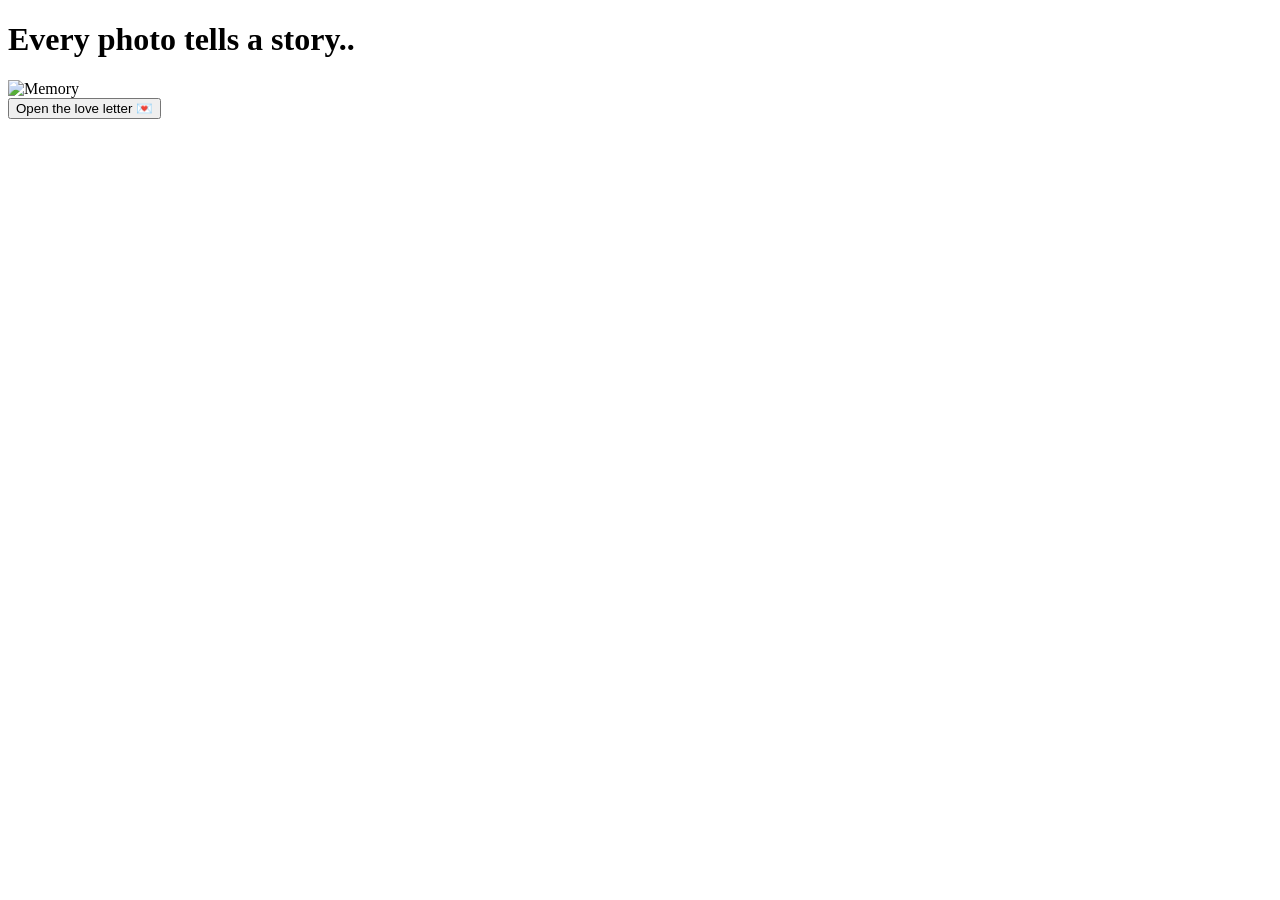
==== gallery.html @ 5c21183c "Add files via upload" ====
<!DOCTYPE html>
<html lang="en">
<head>

<meta charset="UTF-8">
<meta name="viewport" content="width=device-width, initial-scale=1.0">

<title>Our Memories</title>

<link rel="stylesheet" href="css/style.css">

</head>

<body>

<h1 class="gallery-title">
    Every photo tells a story..
</h1>

<audio autoplay loop>
    <source src="music/our-song.mp3" type="audio/mpeg">
</audio>

<div class="gallery-container">
<div class="photo-stuck">
    <div class="polaroid">

        <img id="memoryPhoto"
             src="images/photo1.jpg"
             alt="Memory">

    </div>

</div>

<div class="gallery-button">

<button onclick="window.location.href='letter.html'">

Open the love letter 💌

</button>

</div>
</div>
<script src="js/gallery.js"></script>

</body>
</html>
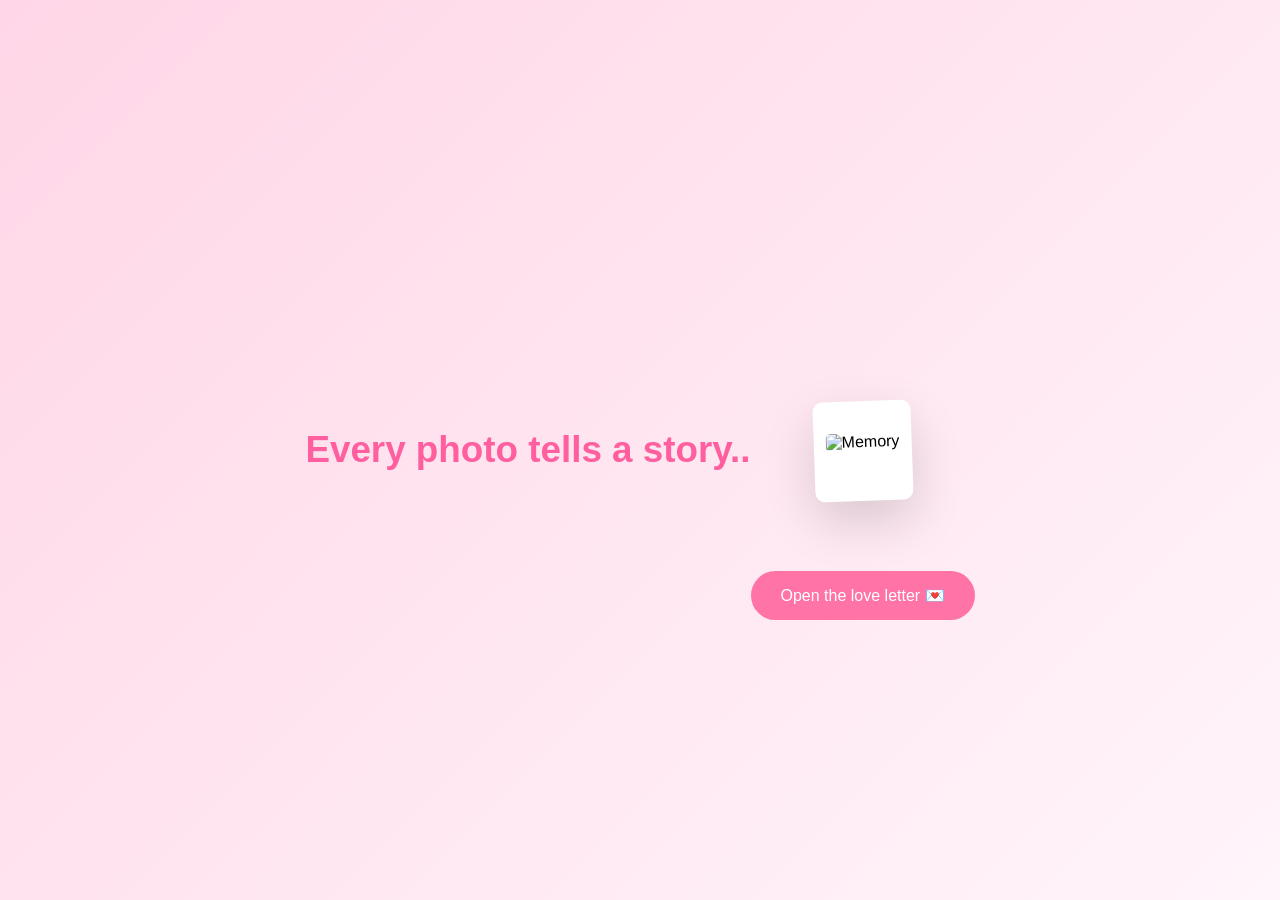
==== commit 6383a81f: "Update gallery.html" ====
--- a/gallery.html
+++ b/gallery.html
@@ -7,7 +7,7 @@
 
 <title>Our Memories</title>
 
-<link rel="stylesheet" href="css/style.css">
+<link rel="stylesheet" href="style.css">
 
 </head>
 
@@ -43,7 +43,7 @@
 
 </div>
 </div>
-<script src="js/gallery.js"></script>
+<script src="gallery.js"></script>
 
 </body>
-</html>+</html>
--- a/style.css
+++ b/style.css
@@ -0,0 +1,403 @@
+@charset "utf-8";
+/* CSS Document */
+*{
+margin:0;
+padding:0;
+box-sizing:border-box;
+font-family:'Segoe UI',sans-serif;
+}
+
+body{
+height:100vh;
+display:flex;
+justify-content:center;
+align-items:center;
+
+background:linear-gradient(
+135deg,
+#ffd6e7,
+#fff5fa
+);
+
+overflow:hidden;
+}
+
+.container{
+
+background:rgba(255,255,255,0.45);
+backdrop-filter:blur(15px);
+padding:50px;
+border-radius:25px;
+text-align:center;
+width:80%;
+max-width:700px;
+box-shadow:0 10px 30px rgba(0,0,0,.1);
+animation:fadeIn 1.5s;
+}
+
+h1{
+font-size:2.4rem;
+color:#ff4f8b;
+margin-bottom:20px;
+}
+
+p{
+font-size:1.3rem;
+color:#666;
+margin-bottom:35px;
+}
+
+.buttons{
+display:flex;
+justify-content:center;
+gap:20px;
+}
+
+button{
+padding:15px 35px;
+border:none;
+border-radius:50px;
+cursor:pointer;
+font-size:1rem;
+transition:.3s;
+}
+
+.yes-btn{
+background:#ff73a7;
+color:white;
+}
+
+.yes-btn:hover{
+transform:scale(1.08);
+}
+
+.no-btn{
+background:white;
+color:#ff73a7;
+}
+
+.no-btn:hover{
+transform:scale(1.08);
+}
+
+.popup{
+display:none;
+position:fixed;
+top:0;
+left:0;
+width:100%;
+height:100%;
+background:rgba(0,0,0,.5);
+justify-content:center;
+align-items:center;
+}
+
+.popup-content{
+background:white;
+padding:30px;
+border-radius:20px;
+text-align:center;
+width:350px;
+}
+
+.popup-content h2{
+color:#ff4f8b;
+margin-bottom:15px;
+}
+
+.popup-content button{
+margin-top:15px;
+background:#ff73a7;
+color:white;
+}
+
+@keyframes fadeIn{
+
+from{
+opacity:0;
+transform:translateY(20px);
+}
+
+to{
+opacity:1;
+transform:translateY(0);
+}
+}
+#heart-container{
+
+position:fixed;
+top:0;
+left:0;
+
+width:100%;
+height:100%;
+
+pointer-events:none;
+
+overflow:hidden;
+}
+
+.floating-heart{
+
+position:absolute;
+
+bottom:-50px;
+
+animation:floatUp linear forwards;
+}
+
+@keyframes floatUp{
+
+0%{
+
+transform:
+translateY(0)
+scale(.7);
+
+opacity:0;
+}
+
+20%{
+opacity:1;
+}
+
+100%{
+
+transform:
+translateY(-120vh)
+scale(1.3);
+
+opacity:0;
+}
+}
+.gallery-title{
+font-size: 2.2rem;
+text-align: center;
+margin-top: 25px;
+margin-bottom: 25px;
+color:#ff5f9f;
+
+font-size:2.3rem;
+}
+
+.gallery-container{
+
+min-height:100vh;
+gap:30px;
+display:flex;
+justify-content:center;
+align-items:center;
+flex-direction: column;
+}
+
+.photo-stuck{
+	display: flex;
+	flex-direction:column;
+	align-content: center;
+}
+
+.polaroid{
+
+background:white;
+
+padding:12px 12px 50px;
+
+border-radius:10px;
+
+box-shadow:
+0 20px 50px rgba(0,0,0,.15);
+
+transform:rotate(-2deg);
+
+transition:.8s;
+margin-top: 120px;
+}
+
+.polaroid img{
+margin-top: 20px;
+width:200px;
+height:220px;
+object-fit:cover;
+
+border-radius:5px;
+}
+
+.slide-up{
+
+transform:
+translateY(-200px);
+
+opacity:0;
+}
+
+.gallery-button{
+
+text-align:center;
+margin-top:40px;
+display: flex;
+justify-content: center;
+width: 100%;
+}
+
+.gallery-button button{
+
+background:#ff73a7;
+
+color:white;
+
+border:none;
+
+padding:15px 30px;
+
+border-radius:40px;
+
+font-size:1rem;
+
+cursor:pointer;
+
+transition:.3s;
+}
+
+.gallery-button button:hover{
+
+transform:scale(1.08);
+}
+.letter-page{
+
+height:100vh;
+
+display:flex;
+
+flex-direction:column;
+
+justify-content:center;
+align-items:center;
+
+background:
+linear-gradient(
+135deg,
+#ffd6e7,
+#fff5fa
+);
+
+overflow:auto;
+}
+
+.letter-title{
+
+color:#ff5f9f;
+
+margin-bottom:40px;
+}
+
+.envelope{
+
+position:relative;
+
+width:320px;
+height:220px;
+
+cursor:pointer;
+
+transition:.6s;
+}
+
+.envelope-body{
+
+width:100%;
+height:150px;
+
+background:white;
+
+border-radius:12px;
+
+display:flex;
+
+justify-content:center;
+align-items:center;
+
+box-shadow:
+0 10px 30px rgba(0,0,0,.12);
+}
+
+.envelope-top{
+
+position:absolute;
+
+top:0;
+
+width:0;
+height:0;
+
+border-left:160px solid transparent;
+border-right:160px solid transparent;
+
+border-top:110px solid #ff9dc3;
+
+transform-origin:top;
+
+transition:.8s;
+}
+
+.opened .envelope-top{
+
+transform:rotateX(180deg);
+}
+
+.letter{
+opacity:0;
+height:auto;
+overflow:hidden;
+transition:
+opacity 1s,
+max-height 1s;
+width:80%;
+max-width:1400px;
+display: block;
+overflow-y: auto;
+z-index: 999
+}
+.show-letter{
+opacity:1;
+max-height:1500px;
+margin-top:30px;
+}
+.letter-content{
+background:white;
+width: 95%;
+max-width: 800px;
+height: auto;
+padding:70px;
+border-radius:20px;
+box-shadow:
+0 15px 35px rgba(0,0,0,.12);
+line-height:2;
+color:#555;
+}
+.final-message{
+
+margin-top:50px;
+text-align:center;
+font-size:1.5rem;
+margin-bottom: 30px;
+color:#ff5f9f;
+
+font-weight:bold;
+}
+@media(max-width:768px){
+	h1{
+		font-size: 1.8rem;
+	}
+	.gallery-title{
+		font-size: 1.8rem;
+	}
+	.polaroid img{
+		width: 260px;
+	}
+	p{
+		font-size: 1rem;
+	}
+	button{
+		padding: 12px 24px;
+	}
+}
